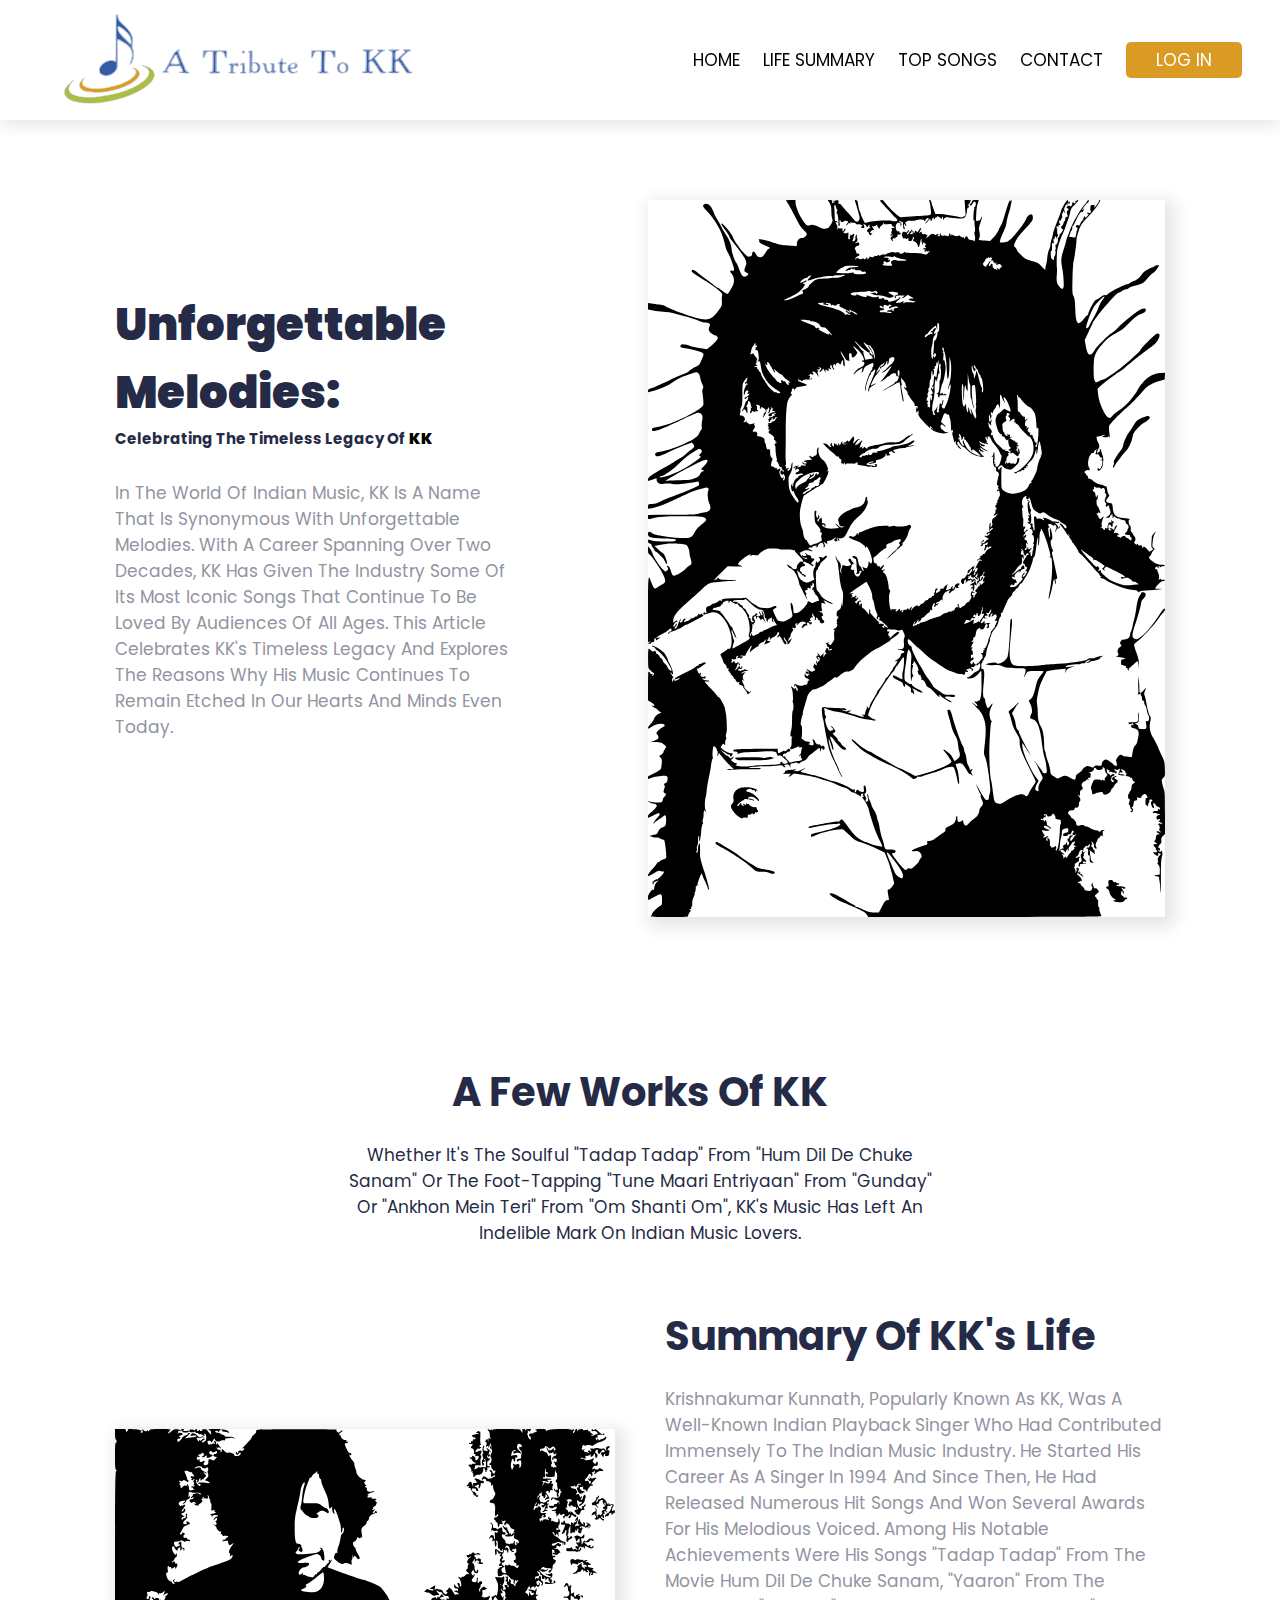
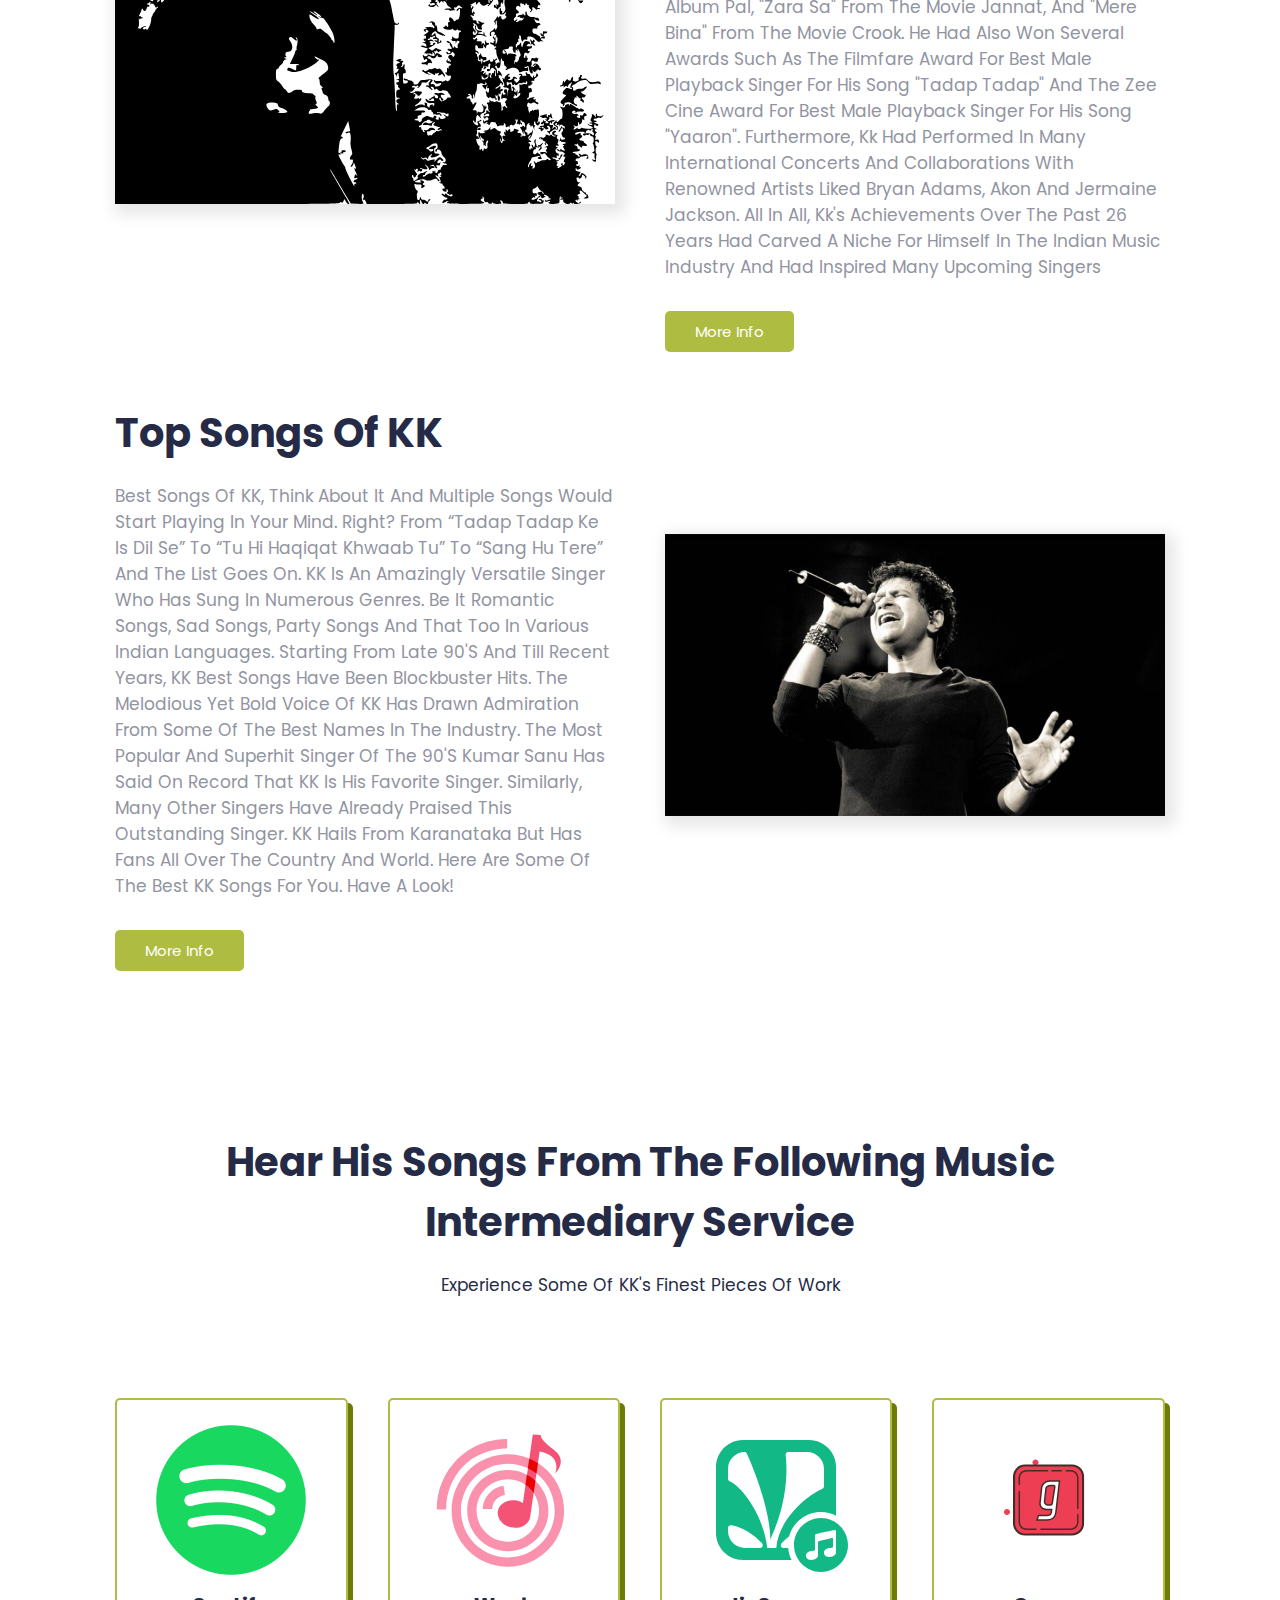
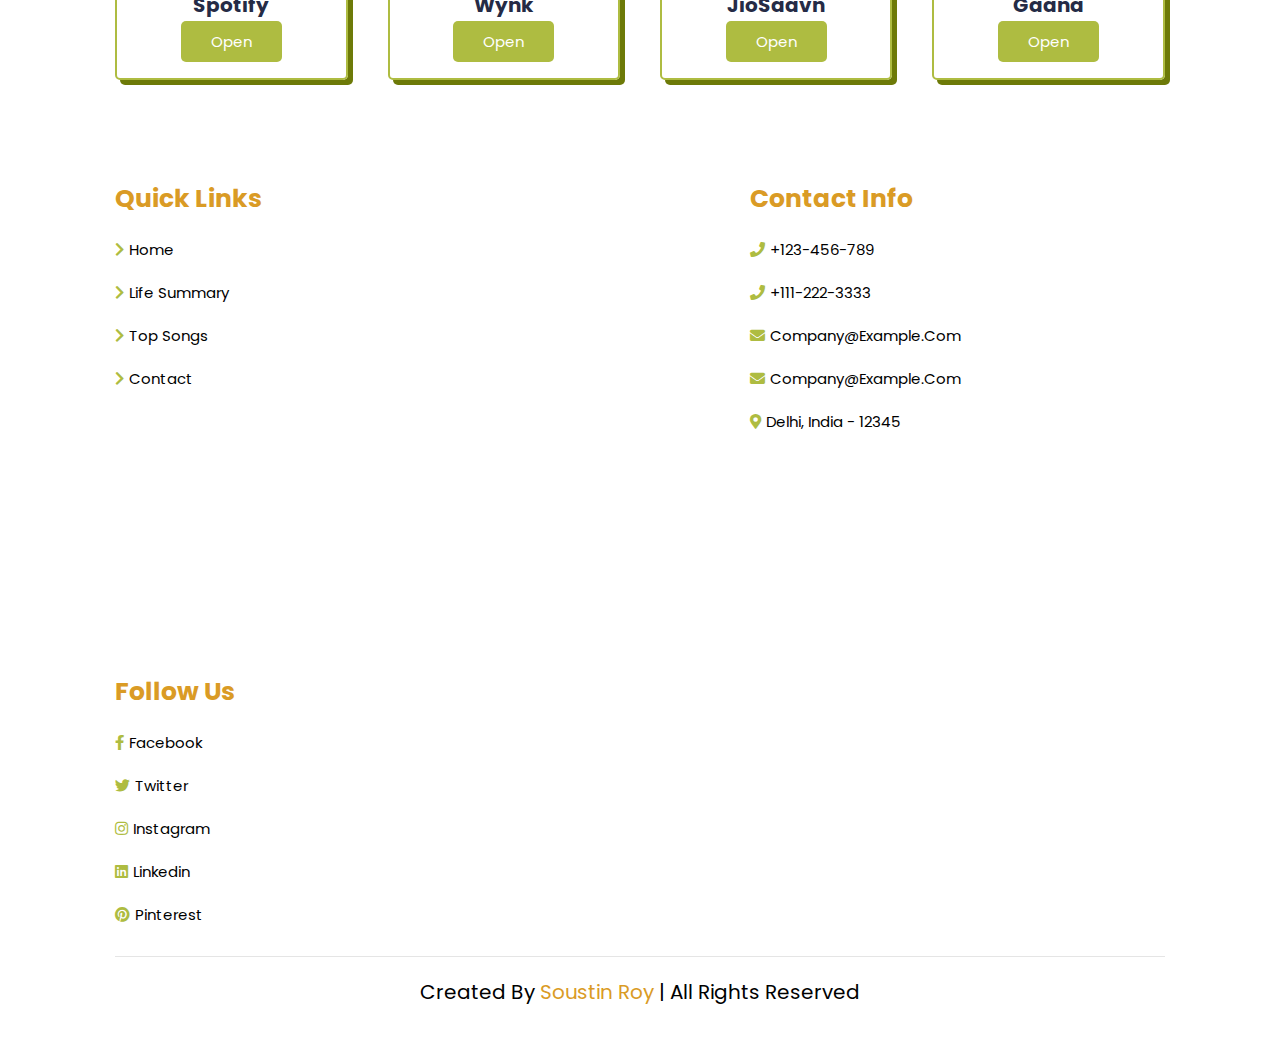
==== Game Website/index.html @ 045c61bd "Add files via upload" ====
<!DOCTYPE html>
<html lang="en">

<head>
    <meta charset="UTF-8">
    <meta http-equiv="X-UA-Compatible" content="IE=edge">
    <meta name="viewport" content="width=device-width, initial-scale=1.0">
    <title>A Tribute To KK - Soustin Roy</title>
    <link rel="stylesheet" href="css/style.css">
    <script src="float-panel.js"></script>
    <link rel="stylesheet" href="https://cdnjs.cloudflare.com/ajax/libs/font-awesome/5.15.4/css/all.min.css">
    <!-- <link rel="stylesheet" href="https://www.w3schools.com/w3css/4/w3.css"> -->
</head>

<body>
    
    <script type="text/javascript">
        window.addEventListener('scroll', () => {
        document.body.style.setProperty('--scroll', window.pageYOffset / (document.body.offsetHeight - window.innerHeight));
        }, false);
    </script>
    <!-- navbar sections starts  -->
    <header class="header">
        <div class="logo">
            <img src="images/WEBSITE-LOGO-KK.svg" alt="logo-bookmark">
        </div>

        <nav class="navbar">
            <a href="./index.html">Home</a>
            <a href="./summary.html">Life Summary</a>
            <a href="./topsongs.html">Top Songs</a>
            <a href="#footer">Contact</a>
            <a href="./login.html" class="btn" target="_blank">Log in</a>
        </nav>


        <div class="fas fa-bars" id="menu-btn"></div>
    </header>
    <!-- navbar sections starts  -->

   
    <!-- home section stars  -->

    <section class="home" id="home">
        <div class="content" class="slideanim">
            <h1><b>Unforgettable Melodies:</b> <h2>Celebrating the Timeless Legacy of <b>KK</b></h2></h1>
            <p>In the world of Indian music, KK is a name that is synonymous with unforgettable melodies. With a career spanning over two decades, KK has given the industry some of its most iconic songs that continue to be loved by audiences of all ages. This article celebrates KK's timeless legacy and explores the reasons why his music continues to remain etched in our hearts and minds even today.</p>

            <!-- <a href="#" class="home-btn">get it on chrome</a> -->
        </div>


        <div class="image">
            <img src="images/KK-SKETCH.svg" alt="illustration-hero" class="slideanim">
        </div>
    </section>

    <!-- home section ends -->

    <!-- features sectin starts  -->

    <section class="features" id="features">
        <div class="heading" class="slideanim">
            <h1>A few works of KK</h1>
            <p>Whether it's the soulful "Tadap Tadap" from "Hum Dil De Chuke Sanam" or the foot-tapping "Tune Maari Entriyaan" from "Gunday" or "Ankhon Mein Teri" from "Om Shanti Om", KK's music has left an indelible mark on Indian music lovers.</p>
        </div>


        <div class="row">
            <!-- 1 Tab  -->
            <div class="image" class="slideanim">
                <img src="images/KK-BW.svg" alt="illustration-features-tab-1">
            </div>


            <div class="content" class="slideanim">
                <h1>Summary of KK's life</h1>
                <p>Krishnakumar Kunnath, popularly known as KK, was a well-known indian playback singer who had contributed immensely to the indian music industry.  He started his career as a singer in 1994 and since then, he had released numerous hit songs and won several awards for his melodious voiced.  Among his notable achievements were his songs "tadap tadap" from the movie hum dil de chuke sanam, "yaaron" from the album pal, "zara sa" from the movie jannat, and "mere bina" from the movie crook.  He had also won several awards such as the filmfare award for best male playback singer for his song "tadap tadap" and the zee cine award for best male playback singer for his song "yaaron".  Furthermore, kk had performed in many international concerts and collaborations with renowned artists liked bryan adams, akon and jermaine jackson.  All in all, kk's achievements over the past 26 years had carved a niche for himself in the indian music industry and had inspired many upcoming singers</p>
                <a href="./summary.html" class="all-btn">more info</a>
            </div>

            <!-- 1 Tab  -->

            <!-- 2 Tab  -->
            <div class="content" class="slideanim">
                <h1>Top Songs of KK</h1>
                <p>Best songs of KK, think about it and multiple songs would start playing in your mind. Right? From “Tadap Tadap Ke is Dil Se” to “Tu Hi Haqiqat Khwaab Tu” to “Sang hu Tere” and the list goes on. KK is an amazingly versatile singer who has sung in numerous genres. Be it romantic songs, sad songs, party songs and that too in various Indian languages. Starting from late 90's and till recent years, KK best songs have been blockbuster hits.
                    The melodious yet bold voice of KK has drawn admiration from some of the best names in the industry. The most popular and superhit singer of the 90's Kumar Sanu has said on record that KK is his favorite singer. Similarly, many other singers have already praised this outstanding singer. KK hails from Karanataka but has fans all over the country and world. Here are some of the best KK songs for you. Have a look!</p>
                <a href="./topsongs.html" class="all-btn">more info</a>
            </div>

            <div class="image" class="slideanim">
                <img src="images/KK-CONCERT-2.jpg" alt="illustration-features-tab-2">
            </div>

            <!-- 2 Tab  -->

            <!-- <div class="image">
                <img src="images/illustration-features-tab-3.svg" alt="illustration-features-tab-3">
            </div>

            <div class="content">
                <h1>Share your bookmarks</h1>
                <p>Easily share your bookmarks and collections with others. Create a shareable link that you can send at the click of a button.</p>
                <a href="#" class="all-btn">more info</a>
            </div> -->


            <!-- 3 Tab  -->

        </div>
    </section>


    <!-- features sectin ends -->


    <!-- downloads section starts  -->

    <section class="download" id="download">
        <div class="heading" class="slideanim">
            <h1>Hear his songs from the following Music Intermediary Service</h1>
            <p>Experience some of KK's finest pieces of work</p>
        </div>

        <div class="box-container">
            <div class="box">
                <img src="images/Spotify_logo_without_text.svg.png" alt="logo-spotify">

                <h3>Spotify</h3>
                <!-- <p>Minimum Version 63</p> -->
                <a href="https://open.spotify.com/playlist/37i9dQZF1DZ06evO2uagOI?si=c33ac17f0f044cdd" target="_blank" class="all-btn">open</a>
            </div>

            <div class="box">
                <img src="images/wynk-music.svg" alt="logo-wynk">

                <h3>Wynk</h3>
                <!-- <p>Minimum Version 55</p> -->
                <a href="https://wynk.in/u/aztnAhEk5" target="_blank" class="all-btn">open</a>
            </div>

            <div class="box">
                <img src="images/jiosaavn.svg" alt="logo-opera">

                <h3>JioSaavn</h3>
                <!-- <p>Minimum Version 46</p> -->
                <a href="https://www.jiosaavn.com/featured/k-k/lWKv8XDexxRieSJqt9HmOQ__" target="_blank" class="all-btn">open</a>
            </div>

            <div class="box">
                <img src="images/gaana.svg" alt="logo-opera">

                <h3>Gaana</h3>
                <!-- <p>Minimum Version 46</p> -->
                <a href="https://gaana.com/playlist/inhouse-dj-best-of-kk" target="_blank" class="all-btn">open</a>
            </div>
        </div>
    </section>


    <!-- downloads section ends -->



    <!-- footer section starts  -->

   <section class="footer" id="footer" class="row slideanim">
       <div class="box-container">
           <div class="box">
               <h3>quick links</h3>
               <a href="./index.html"><i class="fas fa-chevron-right"></i>home</a>
               <a href="./summary.html"><i class="fas fa-chevron-right"></i>life summary</a>
               <a href="./topsongs.html"><i class="fas fa-chevron-right"></i>top songs</a>
               <a href="#footer"><i class="fas fa-chevron-right"></i>contact</a>
            </div>

           <div class="box">
               <h3>contact info</h3>
               <a href="#"><i class="fas fa-phone"></i>+123-456-789</a>
               <a href="#"><i class="fas fa-phone"></i>+111-222-3333</a>
               <a href="#"><i class="fas fa-envelope"></i>company@example.com</a>
               <a href="#"><i class="fas fa-envelope"></i>company@example.com</a>
               <a href="#"><i class="fas fa-map-marker-alt"></i>Delhi, india - 12345</a>
           </div>

           <div class="box">
               <h3>follow us</h3>
               <a href="#"><i class="fab fa-facebook-f"></i>facebook</a>
               <a href="#"><i class="fab fa-twitter"></i>twitter</a>
               <a href="#"><i class="fab fa-instagram"></i>instagram</a>
               <a href="#"><i class="fab fa-linkedin"></i>linkedin</a>
               <a href="#"><i class="fab fa-pinterest"></i>pinterest</a>
           </div>
       </div>


       <div class="credit">created by
           <span>Soustin Roy</span> | all rights reserved</a>
       </div>
   </section>

    <!-- footer section ends -->


    <script src="js/main.js"></script>
</body>

</html>
---- Game Website/css/style.css ----
@import url('https://fonts.googleapis.com/css2?family=Poppins:wght@100;200;300;400;600;700&display=swap');

*{
    font-family: 'Poppins', sans-serif;
    margin: 0;
    padding: 0;
    box-sizing: border-box;
    outline: none;
    border: none;
    text-transform: capitalize;
    transition: 0.2s ease-in-out;
    color: #000;
    text-decoration: none;
}

::selection{
    background-color: var(--Soft-Orange);
    color: #fff;
}


::-webkit-scrollbar{
    width: 12px;
}

::-webkit-scrollbar-thumb{
    background-color: var(--Soft-Green);
}

section {
    padding: 2rem 9%;
    
    scroll-snap-align: start;
    scroll-snap-stop: always;
    
    /* display: flex; */
    /* align-items: center; */
    /* justify-content: center; */
}

/* table { */
    
    /* scroll-snap-align: start; */
    /* scroll-snap-stop: always; */
    
    /* display: flex; */
    /* align-items: center; */
    /* justify-content: center; */
/* } */

html{
    font-size: 62.5%;
    scroll-behavior: smooth;
    overflow-x: hidden;
    scroll-snap-type: y mandatory;  
}

.heading{
    text-align: center;
    font-size: 2rem;
    color: var(--Very-Dark-Blue);
    margin-top: 10rem;
    margin-bottom: 5rem;
}


.heading h1{
    padding-bottom: 2rem;
    color: var(--Very-Dark-Blue);
}

.table {
    padding-bottom: 2rem;
    display: flex;
}

th{
    padding-bottom: 2rem;
    font-size: 1.5rem;
    color: var(--Very-Dark-Blue);
}

td{
    padding-bottom: 2rem;
    font-size: 1.25rem;
    color: var(--Very-Dark-Blue);
}

.content h1 b{
    padding-bottom: 2rem;
    color: var(--Very-Dark-Blue);
}

.content h2{
    padding-bottom: 2rem;
    color: var(--Very-Dark-Blue);
}

.heading p{
    max-width: 60rem;
    margin: auto;
    color: var(--Very-Dark-Blue);
    font-size: 1.7rem;
}


.all-btn{
    padding: 1rem 3rem;
    font-size: 1.5rem;
    background-color: var(--Soft-Green);
    border-radius: .5rem;
    color: #fff;
}

.all-btn:hover{
    background-color: transparent;
    color: var(--Soft-Green);
    border: 2px solid var(--Soft-Green);
}


:root{
    --Soft-Green: #AEBC41;
    --Soft-Orange: hsl(39, 71%, 50%);
    --Grayish-Blue: hsl(229, 8%, 60%);
    --Very-Dark-Blue: hsl(229, 31%, 21%);
    --box-shadow: .5rem .5rem  0 #6d7a08;
    --text-shadow: .4rem .4rem  0 rgba(0, 0, 0, .2);
    --border: .2rem  solid var(--green);
}

/* navbar sections starts */
.header{
    padding: 1rem 3%;
    display: flex;
    justify-content: space-between;
    align-items: center;
    position: fixed;
    top: 0;
    right: 0%;
    left: 0;
    z-index: 10000;
    background-color: #fff;
    box-shadow: 0rem 0.5rem 1.5rem rgba(0, 0, 0, .1);
    height: 12rem;
    width: 100%;
}


.header .logo{
    cursor: pointer;
    scale: 1;
}


.header .navbar a{
    margin-left: 2rem;
    font-size: 1.7rem;
    text-transform: uppercase;
}


.header .navbar a:hover{
    color: var(--Soft-Orange);
}


.header .navbar .btn{
    padding: .6rem 3rem;
    background-color: var(--Soft-Orange);
    color: #fff;
    border-radius: .5rem;
}

.header .navbar .btn:hover{
    color: var(--Soft-Orange);
    background-color: transparent;
    border: 2px solid var(--Soft-Orange);
}

#menu-btn{
    padding: 1rem 1rem;
    background-color: #eee;
    font-size: 3rem;
    color: var(--Soft-Green);
    border-radius: .5rem;
    cursor: pointer;
    display: none;
}



/* Media Queries */



@media (max-width: 991px){
    html{
        font-size: 55%;
    }
    .header{
        padding: 2rem;
    }
    
}

@media (max-width: 768px){
    #menu-btn{
        display: initial;
    }

    .header .navbar{
        position: absolute;
        top: 115%;
        right: 2rem;
        box-shadow: var(--box-shadow);
        width: 33rem;
        border-radius: .5rem;
        border: 2px solid var(--Soft-Green);
        background-color: #fff;
        transform: scale(0);
        transform-origin: top right;
    }

    .header .navbar.active{
        transform: scale(1);
    }

    .header .navbar a{
        margin: 2.5rem;
        text-align: center;
        display: block;
        font-size: 2rem;
    }
}


@media (max-width: 450px){
    html{
        font-size: 50%;
    }
}
/* navbar sections ends */


/* home section starts  */

.home{
    padding-top: 15rem;
    display: flex;
    align-items: center;
    flex-wrap: wrap;
    /* main property for responsiveness */
    gap: 1.5rem;
}


.home .image{
    flex: 1 1 45rem;
}


.home .image img{
    width: 100%;
    margin-top: 5rem;
    box-shadow: 0.5rem 0.5rem 1.5rem 0.5rem rgba(0, 0, 0, .1);
    display: inline-block;
    animation: rotate 1s linear infinite;
    animation-play-state: paused;
    animation-delay: calc(var(--scroll) * -0.01s);
}


@keyframes rotate {
    to {
      transform: rotate(360deg);
    }
  }

.home .content{
    flex: 1 1 45rem;
}


.home .content h1{
    font-size: 4.5rem;
    padding-block-end: 1rem 0;
    color: var(--Very-Dark-Blue);
}

.home .content p{
    font-size: 1.7rem;
    padding: 1rem 0;
    max-width: 40rem;
    color: var(--Grayish-Blue);
    padding-bottom: 4rem;
}

.row .content ol li{
    font-size: 1.7rem;
    padding: 0.25rem 0;
    max-width: 180rem;
    color: var(--Grayish-Blue);
    padding-bottom: 3rem;
    font-size: 12px;
}

.home .content .home-btn{
    padding: 1.3rem 2rem;
    background-color: #fff;
    color: #000;
    font-size: 1.4rem;
    box-shadow: .5rem .5rem hsl(231, 69%, 60%);
    border: 2px solid var(--Soft-Green);
    border-radius: .5rem;
}


.home .content .home-btn:hover{
    background-color: var(--Soft-Green);
    box-shadow: none;
    color: #fff;
}




/* home section ends */



/* features section starts  */

.features .row{
    display: flex;
    align-items: center;
    flex-wrap: wrap;
    gap: 5rem;
    margin: 3rem 0;
}

.features .row .image{
    flex: 1 1 45rem;
    /* box-shadow: 0.5rem 0.5rem 1.5rem 0.5rem rgba(0, 0, 0, .1); */
}


.features .row .image img{
    width: 100%;
    box-shadow: 0.5rem 0.5rem 1.5rem 0.5rem rgba(0, 0, 0, .1);
    animation: rotate 1s linear infinite;
    animation-play-state: paused;
    animation-delay: calc(var(--scroll) * -0.01s);
    animation-iteration-count: 1;
    animation-fill-mode: both;
}



.features .row .content{
    flex: 1 1 45rem;
}


.features .row .content h1{
    font-size: 4rem;
    padding: 1rem 0;
    color: var(--Very-Dark-Blue);
}

.features .row .content b{
    font-size: 4rem;
    padding: 1rem 0;
    color: var(--Very-Dark-Blue);
}

.features .row .content h2{
    font-size: 4rem;
    padding: 1rem 0;
    color: var(--Very-Dark-Blue);
}

.features .row .content p{
    font-size: 1.7rem;
    padding: 1rem 0;
    color: var(--Grayish-Blue);
    padding-bottom: 4rem;
}

/* features section ends */


/* downloads section starts  */

.download .box-container{
    display: grid;
    gap: 4rem;
    grid-template-columns: repeat(auto-fit, minmax(20rem, 1fr));
    padding-top: 5rem;
    padding-bottom: 5rem;
}

.download .box{
    border: 2px solid var(--Soft-Green);
    box-shadow: var(--box-shadow);
    border-radius: .5rem;
    text-align: center;
    padding: 2.5rem;
}
.download .box:hover{
    border: 2px solid var(--Soft-Green);
    box-shadow: none;
}


.download .box h3{
    font-size: 2rem;
    padding: 1rem 0;
    color: var(--Very-Dark-Blue);
}



.download .box p{
    font-size: 1.7rem;
    padding-bottom: 2.5rem;
    color: var(--Grayish-Blue);
}

/* downloads section ends */



/* footer section starts */
.footer .box-container{
    display: grid;
    grid-template-columns: repeat(auto-fit, minmax(22rem, 1fr));
    gap: 22rem;
}

.footer .box-container .box h3{
    font-size: 2.5rem;
    color: var(--black);
    padding: 1rem 0;
}

.footer .box-container .box a{
    display: block;
    font-size: 1.5rem;
    color: var(--light-color);
    padding: 1rem 0;
}

.footer .box-container .box a i{
    padding-right: .5rem;
    color:var(--Soft-Green);
    /* border-color: var(--text-shadow);
    border: 20px; */
    /* box-shadow: 0rem 0.5rem 1.5rem rgba(0, 0, 0, .25); */
    /* box-shadow: .2em var(--text-shadow); */
    /* text-shadow: ; */
}

.footer .box-container .box h3{
    color: var(--Soft-Orange);
}

.footer .box-container .box a:hover i{
    padding-right:1rem;
}


.footer .credit{
    padding: 1rem;
    padding-top: 2rem;
    margin-top: 2rem;
    text-align: center;
    font-size: 2rem;
    color: #000;
    border-top: .1rem solid rgba(0, 0, 0, .1);
}


.footer .credit span{
    color: var(--Soft-Orange);
    cursor: pointer;
}


/* footer section ends */

/* .slideanim {
    visibility:hidden;
    visibility:visible\9;For old IE browsers IE6-8 */
/* }
.slideanim.slide {                  
    visibility: visible;                  
    animation: slide 1s;
}
.slideanim::after { */
    /* useful when its child elements are float:left; */
    /* content: "";
    display: table;
    clear: both;
}
@keyframes slide {
    0% {
        opacity: 0;
        transform: translateY(50%);
    } 
    100% {
        opacity: 1;
        transform: translateY(0);
    } 
} */
/* 
#slide {
    position: absolute;
    left: -600px;
    width: 600px;
    height: 370px;
    background: blue;
    -webkit-animation: slide 0.5s forwards;
    -webkit-animation-delay: 2s;
    animation: slide 0.5s forwards;
    animation-delay: 2s;
}

@-webkit-keyframes slide {
    100% { left: 0; }
}

@keyframes slide {
    100% { left: 0; }
} */
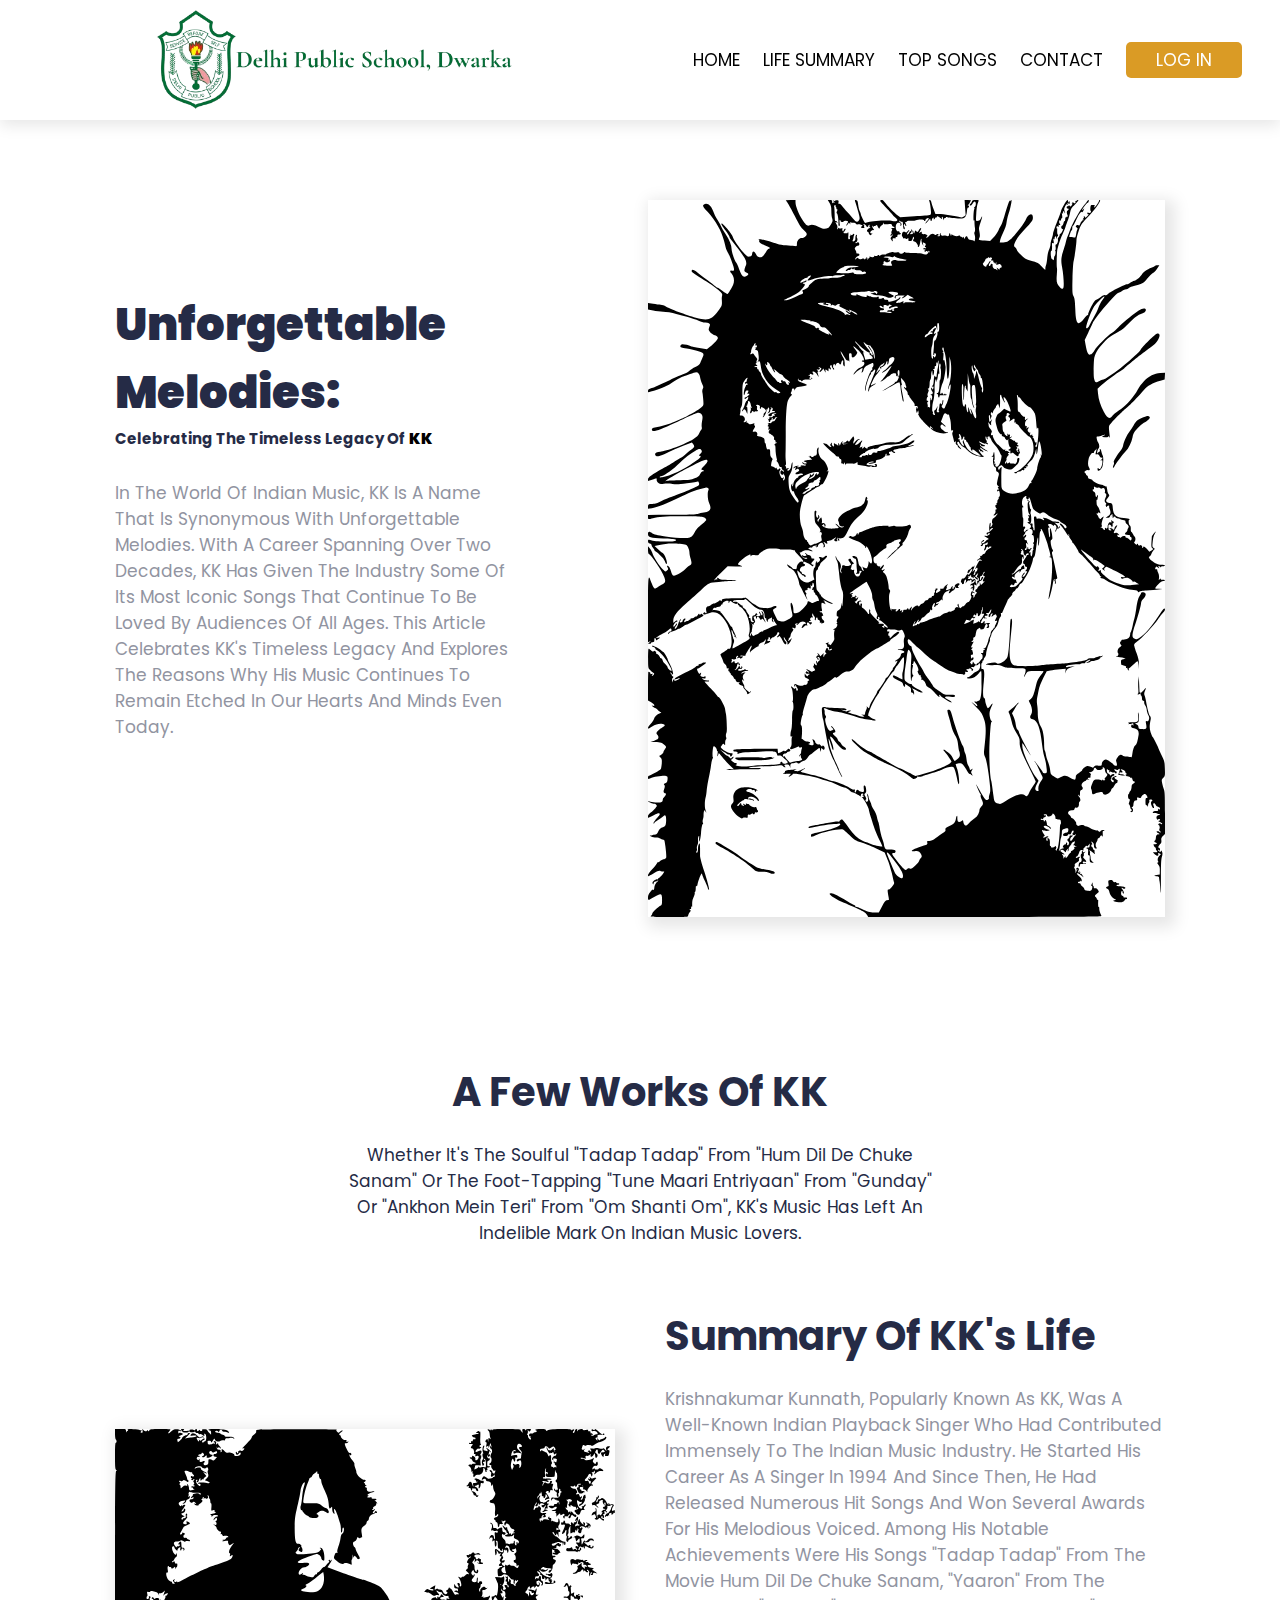
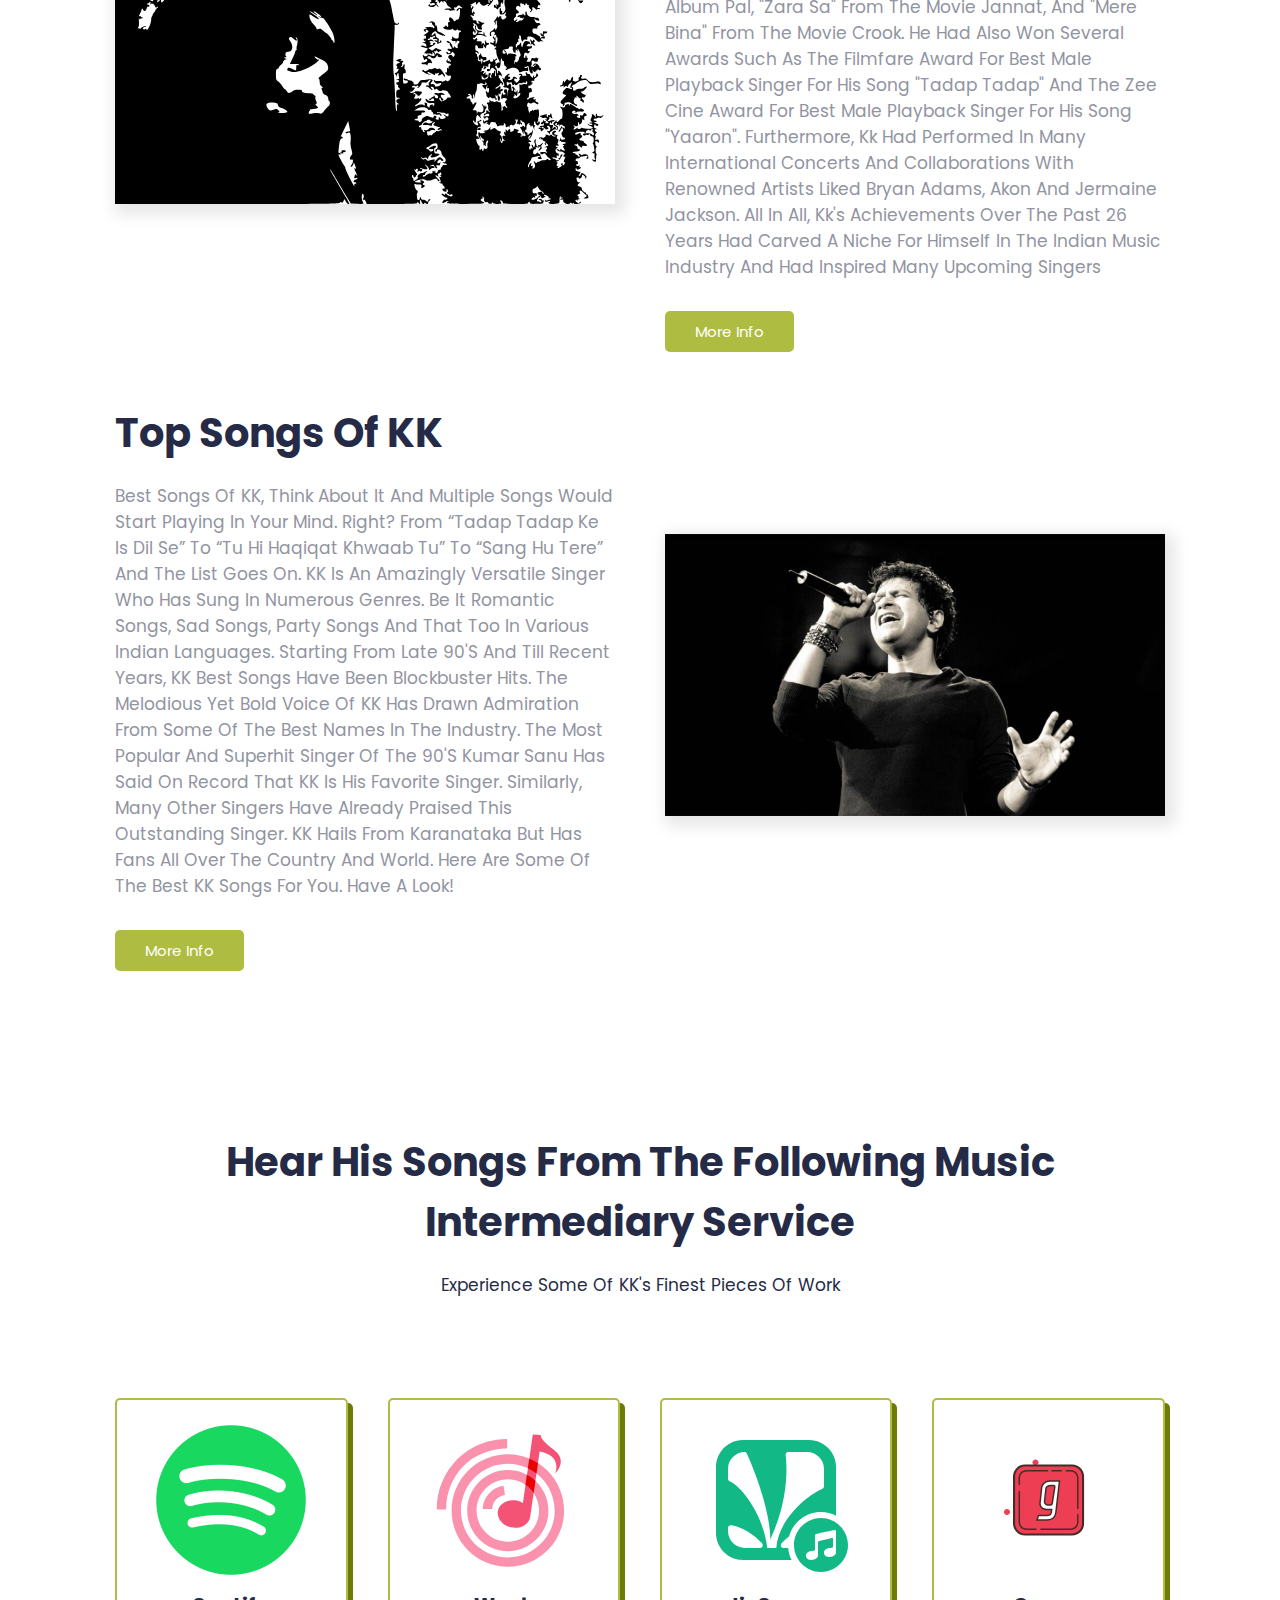
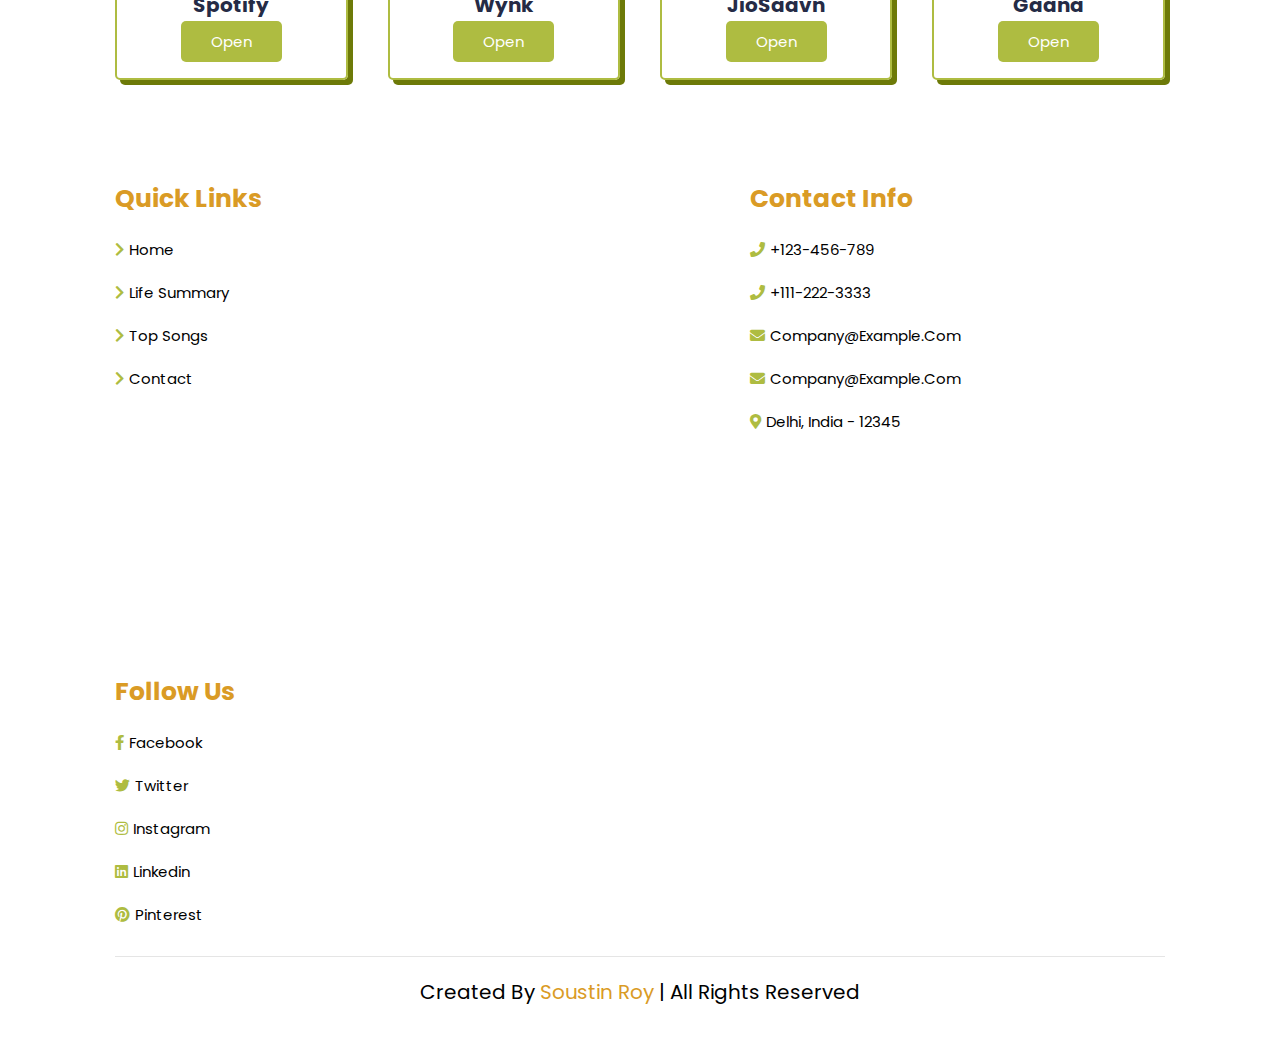
==== commit 943dbf20: "Add files via upload" ====
--- a/Game Website/index.html
+++ b/Game Website/index.html
@@ -22,7 +22,7 @@
     <!-- navbar sections starts  -->
     <header class="header">
         <div class="logo">
-            <img src="images/WEBSITE-LOGO-KK.svg" alt="logo-bookmark">
+            <img src="images/DPS-Logo-2.png" alt="logo-bookmark">
         </div>
 
         <nav class="navbar">
--- a/Game Website/css/style.css
+++ b/Game Website/css/style.css
@@ -149,7 +149,8 @@
 
 .header .logo{
     cursor: pointer;
-    scale: 1;
+    scale: 0.6;
+    /* left: -50vh; */
 }
 
 
